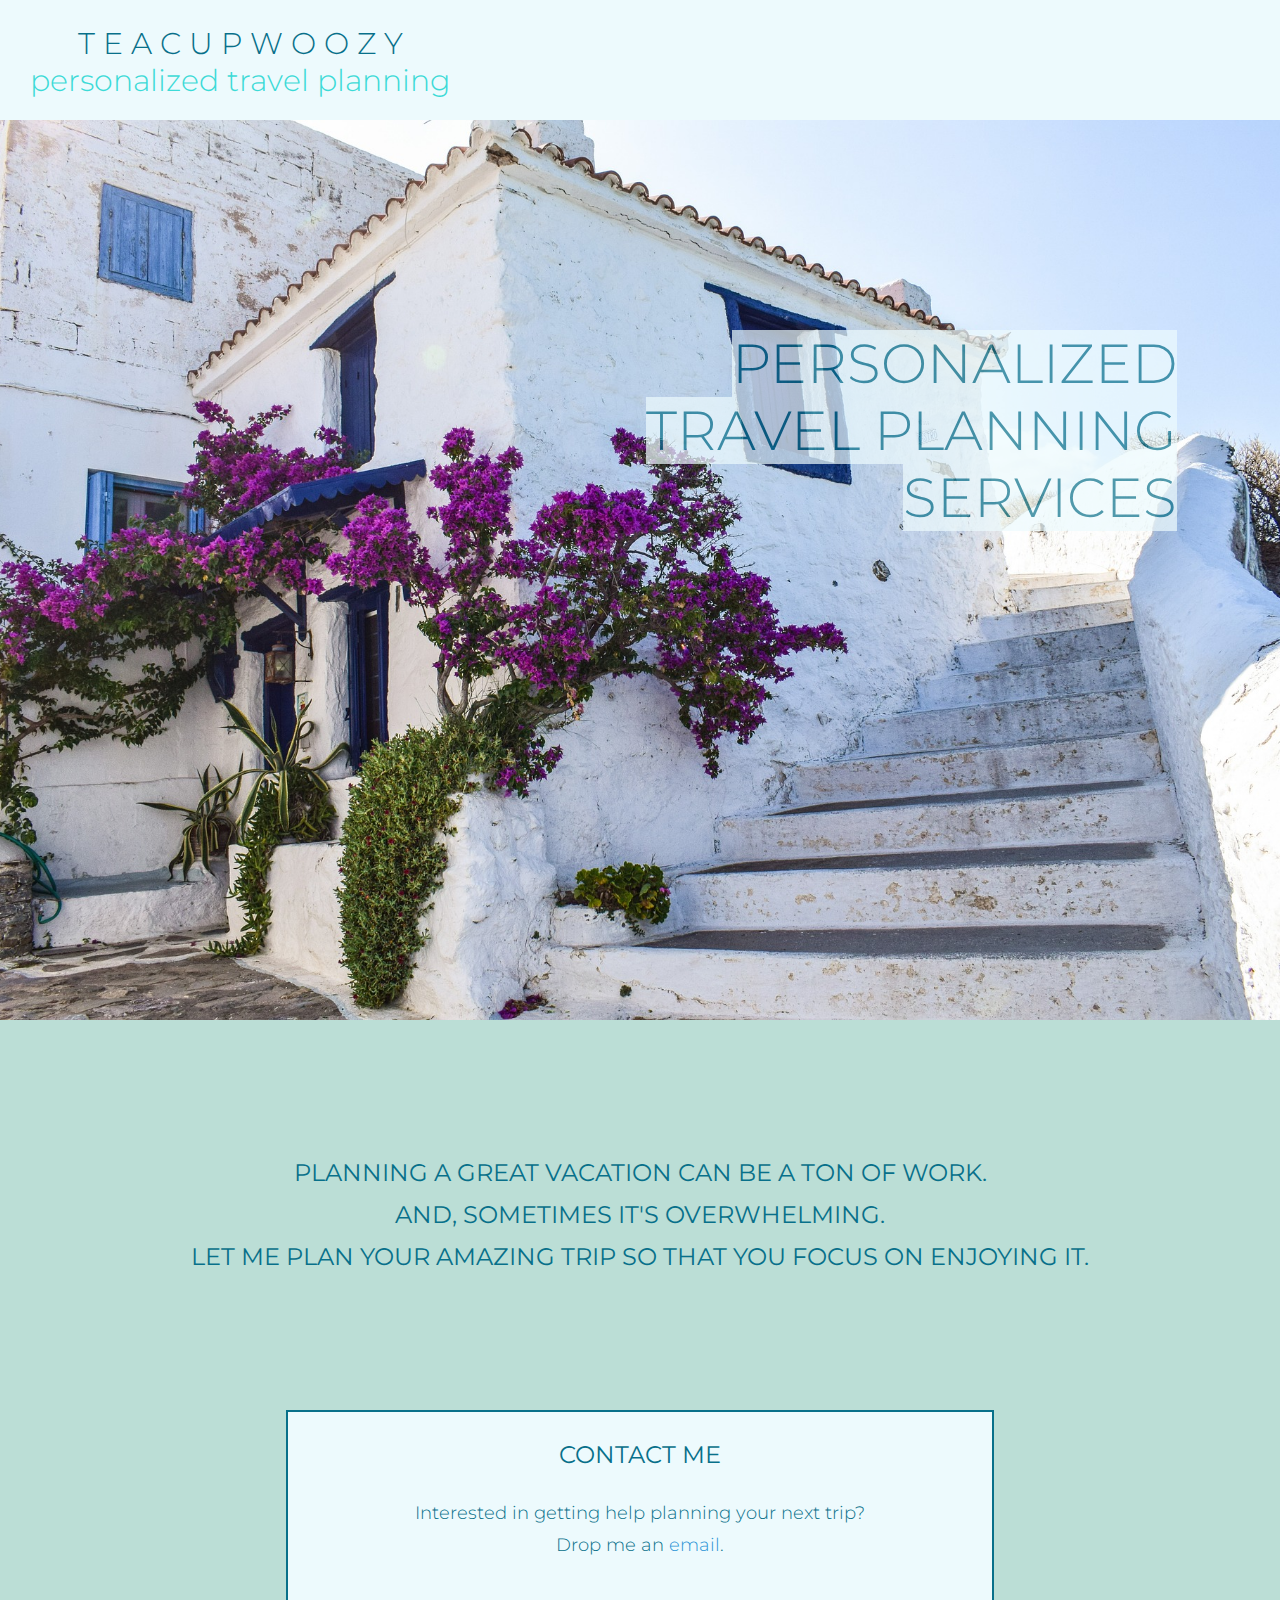
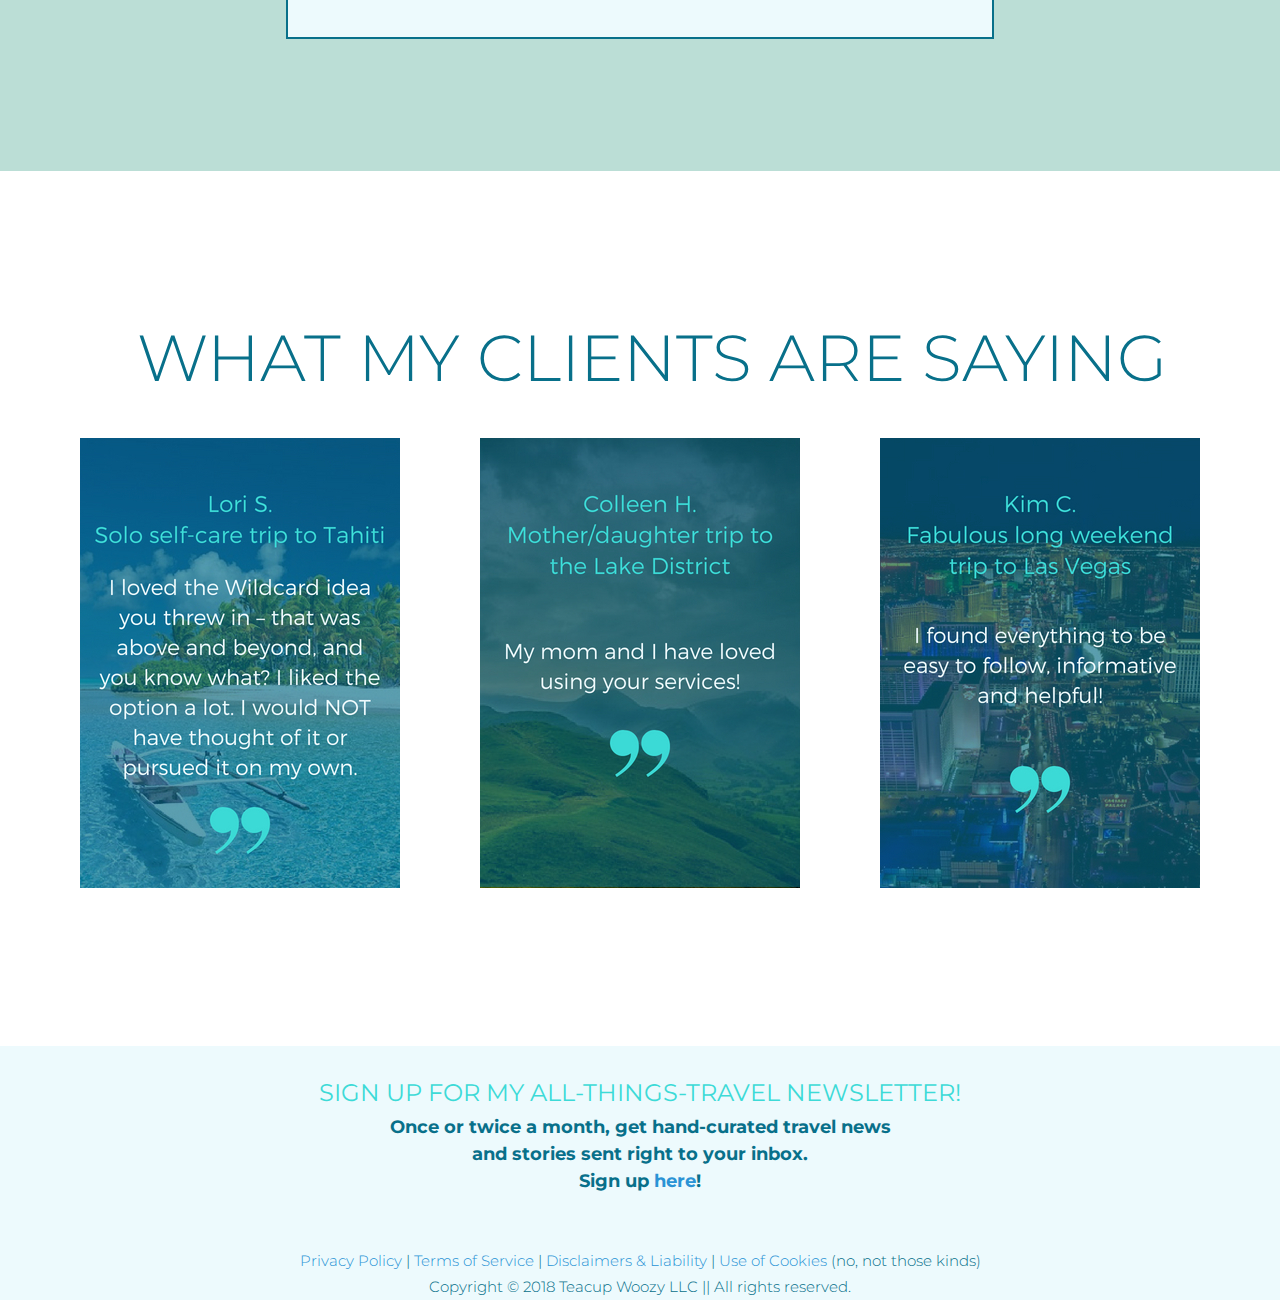
==== index.html @ 274c523c "add landing page and legal page, minor updates to css" ====
<!DOCTYPE html>
<html lang="en">
<head>
	<meta charset="utf-8">
	<title>Teacup Woozy | Personalized Travel Planning | Home</title>
	<link href="https://fonts.googleapis.com/css?family=Montserrat:300,400" rel="stylesheet">
	<link rel="stylesheet" type="text/css" href="tw.css">
</head>
<body>
	<header id="nav-header">
		<div id="logo">
			<h1>T E A C U P   W O O Z Y<br>
			<span>personalized travel planning</span></h1>
		</div>

		<!-- <nav id="nav-container">
			<a href="#" id="menu-icon"></a>
			<ul>
				<li class="nav-menu"><a href="home.html">Home</a></li>
				<li class="nav-menu"><a href="services.html">Services</a></li>
				<li class="nav-menu"><a href="blog.html">Blog</a></li>
				<li class="nav-menu"><a href="about.html">About</a></li>
				<li class="nav-menu"><a href="contact.html">Contact</a></li>
			</ul>
		</nav>	 -->
	</header>

	<!-- Main content -->
	<section>
		<!-- welcome -->
		<article id="welcome-section" class="nav-padding">
			<!-- css: insert greece.jpg for full viewport-->

			<h2><span class="highlight">PERSONALIZED<br>
			TRAVEL PLANNING<br>
			SERVICES</span></h2>
		</article>
		
		<!-- Intro -->
		<!-- "bumpers" will be to make the width ~80% for 900+px and margins for mobile-->
		<article class="bumpers"> 
			<!-- "background-ocean-box" will be a solid background covering set width of page -->
			<div class="background-ocean-box">
				<br><br>
				<br><br>
				<br><br>
				<header><h4>PLANNING A GREAT VACATION CAN BE A TON OF WORK.<br> AND, SOMETIMES IT'S OVERWHELMING.<br>
				LET ME PLAN YOUR AMAZING TRIP SO THAT YOU FOCUS ON ENJOYING IT.</h4></header>
				<br><br>
				<br><br>
				<br><br>
				<div class="home-small-box">
					<br>
					<h4>CONTACT ME</h4>
					<br>
					<p>Interested in getting help planning your next trip?
					<br>
					Drop me an <a href="mailto:stacy@teacupwoozy.com&subject=Travel%Planning%Help">email</a>.</p>
				</div>
				<br><br>
				<br><br>
				<br><br>
			</div>
		</article>

		<!-- Testimonials -->
		<article class="bumpers">
			<br><br>
			<br><br>
			<br><br>
			<header><h2>WHAT MY CLIENTS ARE SAYING</h2></header>
			<div class="container">
				<div class="grid">
					<div class="testimonial-cell">
						<img src="images/client-testimonial-tahiti.jpg" alt="Client Lori: I loved the Wildcard idea you threw in – that was above and beyond, and you know what? I liked the option a lot. I would NOT have thought of it or pursued it on my own." class="responsive-image">
					</div>
					<div class="testimonial-cell">
						<img src="images/client-testimonial-lake-district.jpg" alt="Client Colleen: My mom and I have loved using your services!" class="responsive-image">
					</div>
					<div class="testimonial-cell">
						<img src="images/client-testimonial-las-vegas.jpg" alt="I found everything to be easy to follow, informative and helpful!" class="responsive-image">
					</div>
				</div>
			</div>
			<br><br>	
			<br><br>	
			<br><br>	
		</article>
	</section>

	<footer>
		<br>
		<h4 class="newsletter">SIGN UP FOR MY ALL-THINGS-TRAVEL NEWSLETTER!</h4>
		<h5>Once or twice a month, get hand-curated travel news and stories sent right to your inbox.</h5>
		<h5>Sign up <a href="http://eepurl.com/dfZ7wr" target="_blank">here</a>!</h5>
		<br><br>
		<!-- flexbox -->
		<div class="footer-container">
			<div>
				<p><a href="legal.html">Privacy Policy</a> | <a href="legal.html">Terms of Service</a> | <a href="legal.html">Disclaimers & Liability</a> | <a href="legal.html">Use of Cookies</a> (no, not those kinds)</p>
				<p>Copyright &copy; 2018 Teacup Woozy LLC || All rights reserved.</p>
			</div>
		</div>
	</footer>

</body>
</html>
---- tw.css ----
body {
	margin: 0%;
	font-family: 'Montserrat', sans-serif;
	font-size: 18px;
	color: #08708A;
}

p {
	line-height: 1.75;
	margin: 15px;
	font-weight: 300;
}

#nav-container {
	text-align: center;
}

#nav-header {
	background-color: #EDFAFD;
	width: 100%;
	height: 150px;
	position: fixed;
	top: 0;
	left: 0;
	z-index: 100;
}

#menu-icon {
	display: inline-block;
	background: #EDFAFD url(images/arrow.png) center;
	height: 26px;
	width: 32px;
	padding-top: 6px;
	border-radius: 6px;
}

nav a {
	color: #08708A;
}

nav ul, nav:active ul {
	display: none;
	position: center;
	background: #EDFAFD;
	padding: 0;
	top: 150px;
	width: 55%;
	margin: 0 auto;
	border-radius: 4px 4px 4px 4px;
}

nav li {
	text-align: center;
	width: 100%;
	padding: 13px 0;
}

nav:hover ul {
	display: block;
}

h1 {
	font-size: 30px;
	font-weight: 300;
	color: #08708A;
	text-align: center;
	margin: 15px 20px;
}

h1 span {
	font-size: 30px;
	font-weight: 300;
	color: #3DDAD7;
}

a {
	text-decoration: none;
	color: #2A93D5;
}

a:hover {
	color: #3DDAD7;
}

nav ul {
	list-style-type: none;
	padding: 0px;
}

.nav-padding {
	margin-top: 150px;
}

.nav-menu {
	font-size: 16px;
}

#welcome-section {
	background-image: url(images/greece.jpg);
	background-size: cover;
	background-position: center center;
	width: 100%;
	height: 100vh;
}

#welcome-section h2 {
	color: #08708A;
	font-size: 45px;
	font-weight: 300;
	position: absolute;
	top: 25vh;
	left: -10px;
	padding: 0 10px;
	text-align: right;
}

.highlight {
	background-color: rgb(237,251,254);
	opacity: 0.7;
}

.background-ocean-box {
	background-color: #BBDED6;
	width: 100%;
}

h2 {
	color: #08708A;
	font-size: 55px;
	font-weight: 300;
	text-align: right;
	margin: 15px;
}

h3 {
	font-size: 40px;
	font-weight: 300;
	margin: 10px;
}

h4 {
	line-height: 1.75;
	text-align: center;
	font-size: 24px;
	margin: 10px;
	font-weight: 400;
}

h5 {
	font-size: 18px;
	line-height: 1.5;
	margin: 10px;
}

.home-small-box {
	/*background-image: url(image/coins-travel.jpg);
	background-size: 200px 100px;
	background-repeat: no-repeat;*/
	background-color: #EDFAFD;
	border: 2px solid #08708A;
	width: 90vw;
	height: 275px;
	margin: 0 auto;
}

.home-small-box p {
	padding: 0 10px;
	text-align: center;
}

.first-sentence {
	font-size: 24px;
	font-weight: 300;
}

.button {
	background-color: #EDFAFD;
	font-size: 18px;
	color: #3DDAD7;
	border-radius: 6px;
	padding: 8px 24px;
	border: 2px solid #3DDAD7;
}

.button-container {
	text-align: center;
}

.button:hover {
	background-color: #3DDAD7;
	color: #EDFAFD;
}

.container {
	max-width: 1200px;
	margin: 0 auto;
	padding: 0 1rem;
}

.grid {
	display: flex;
	flex-direction: column;
	flex-wrap: nowrap;
}

.testimonial-cell {
	margin: 1rem;
	padding: 10px 2px;
}

.testimonial-cell img {
	display: block;
	margin-left: auto;
	margin-right: auto;
}

.responsive-image {
	max-width: 100%;
}

.newsletter {
	color: #3DDAD7;
	font-weight: 400;
}

/*SERVICE PAGE*/
.services-left {
	background-color: #BBDED6;
	text-align: center;
	height: 300px;
}

.services-right {
	text-align: center;
}

.included-list {
	text-align: left;
	line-height: 1.5;
}

ul {
	list-style-type: disc;
}

/*ABOUT PAGE*/
#about-container {
	background-color: #BBDED6;
}

#about-photo {
	border-radius: 80%;
	max-width: 100%;
	height: auto;
	display: block;
	margin-left: auto;
	margin-right: auto;
}

/*CONTACT PAGE*/
#contact {
	text-align: center;
}

footer {
	background-color: #EDFAFD;
	font-size: 15px;
	line-height: 1.75;
	margin: 0;
	text-align: center;
}


@media screen and (min-width: 480px) {
	#welcome-section h2 {
	top: 35vh;
	left: 15vw;
	}
}

@media screen and (min-width: 600px) {
	.grid {
		display: flex;
		flex-wrap: wrap;
		flex-direction: row;
	}
	.testimonial-cell {
		width: calc(50% - 2.25rem);
	}
}

@media screen and (min-width: 768px) {
	p, h5, h4, .included-list, #legal{
		margin: auto;
		width: 80%;
	}
	.testimonial-about {
		width: calc(50% - 2.25rem);
	}
	#welcome-section h2 {
	left: 35vw;
	}
	.home-small-box {
	width: 55vw;
	height: 250px;
	margin: 0 auto;
	}
	.services-right p {
		text-align: left;
	}
	.included-list {

	}
	#about-photo {
		float: left;
		padding: 20px;
	}
	footer h5 {
		max-width: 40%;
		margin: 0 auto;
	}
}

@media screen and (min-width: 992px) {
	h2 {
		font-size: 65px;
		width: 90%;
	}
	#nav-header {
		height: 100px;
	}
	#welcome-section h2 {
		left: 0vw;
		font-size: 55px;
	}
	#menu-icon {
		display: none;
	}
	#nav-header {
		display: flex;
		flex-direction: row;
		flex-wrap: nowrap;
		justify-content: left;
		padding: 10px;
		width: 100vw;
	}
/*	#nav-container {
		padding: 40px;
	}*/
	nav ul {
		display: flex;
	}
	.nav-menu {
		padding: 10px 10px;
		font-size: 17px;
	}

	/*fix below for full size nav*/
/*	nav:hover ul {
		display: inline;
	}*/
	nav li {
		display: inline;
	}
	#nav-container {
		width: 400px;
	}
	.nav-padding {
	margin-top: 120px;
	}

	.home-small-box {
		height: 225px;
	}
	.testimonial-cell {
		width: calc(33.33% - 2.25rem);
	}
	.testimonial-about {
		width: calc(50% - 2.25rem);
	}
	.services-container {
		display: flex;
		flex-wrap: wrap;
		flex-direction: row;
	}
	.services-cell {
		width: 50%;
		height: 1000px;
	}
	#about-photo {
		float: left;
	}
}
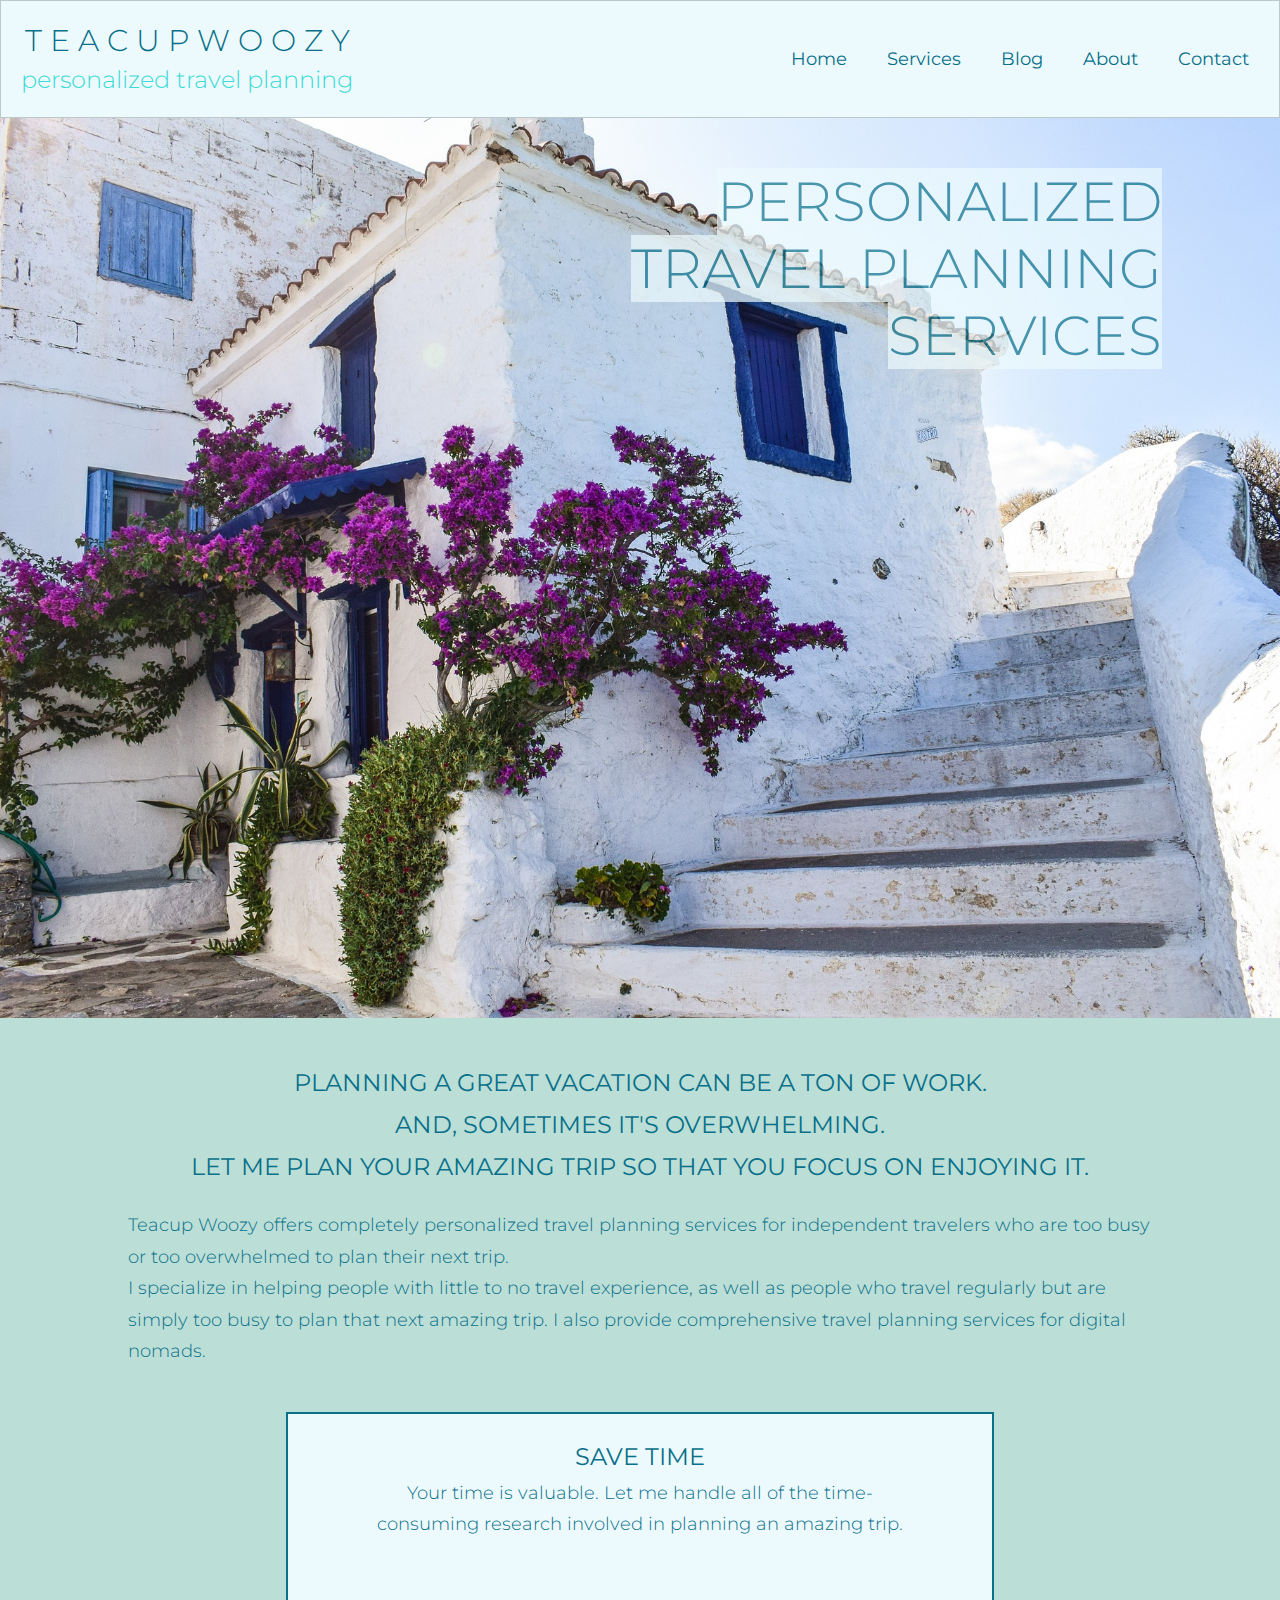
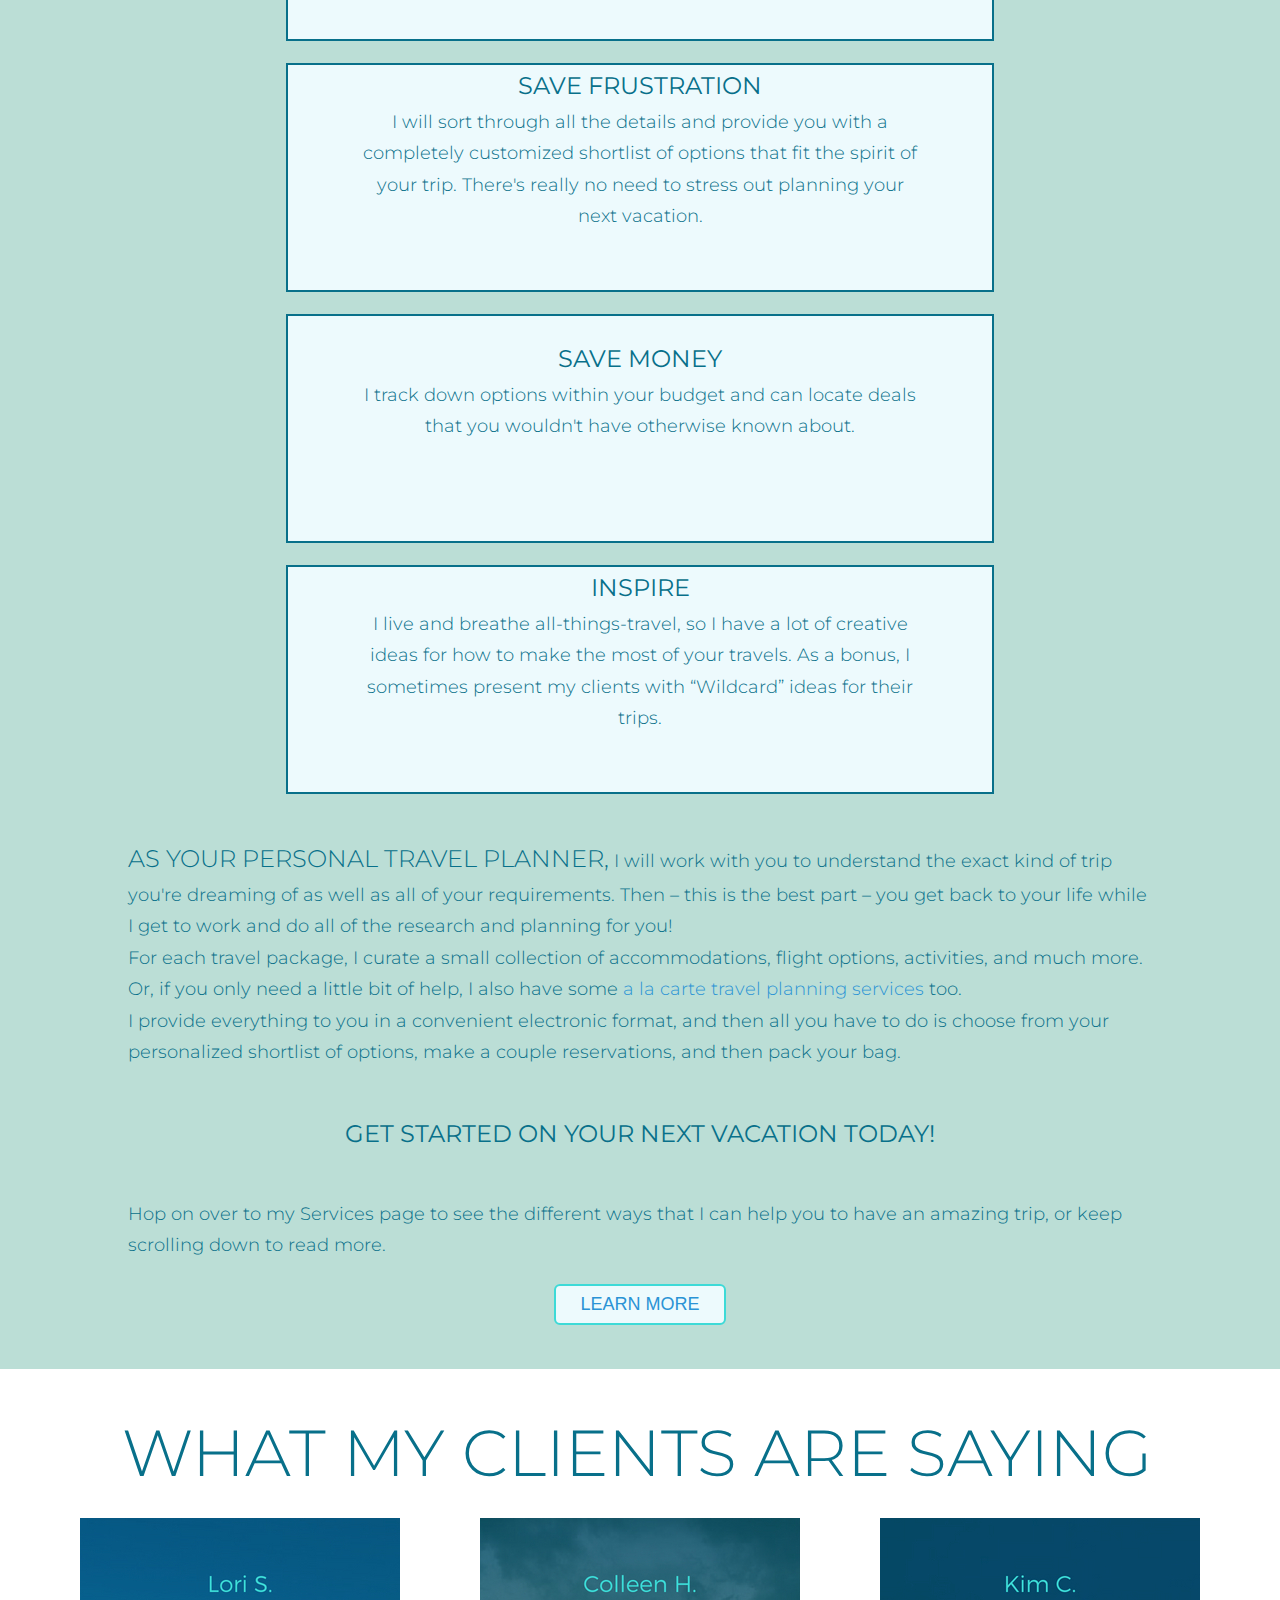
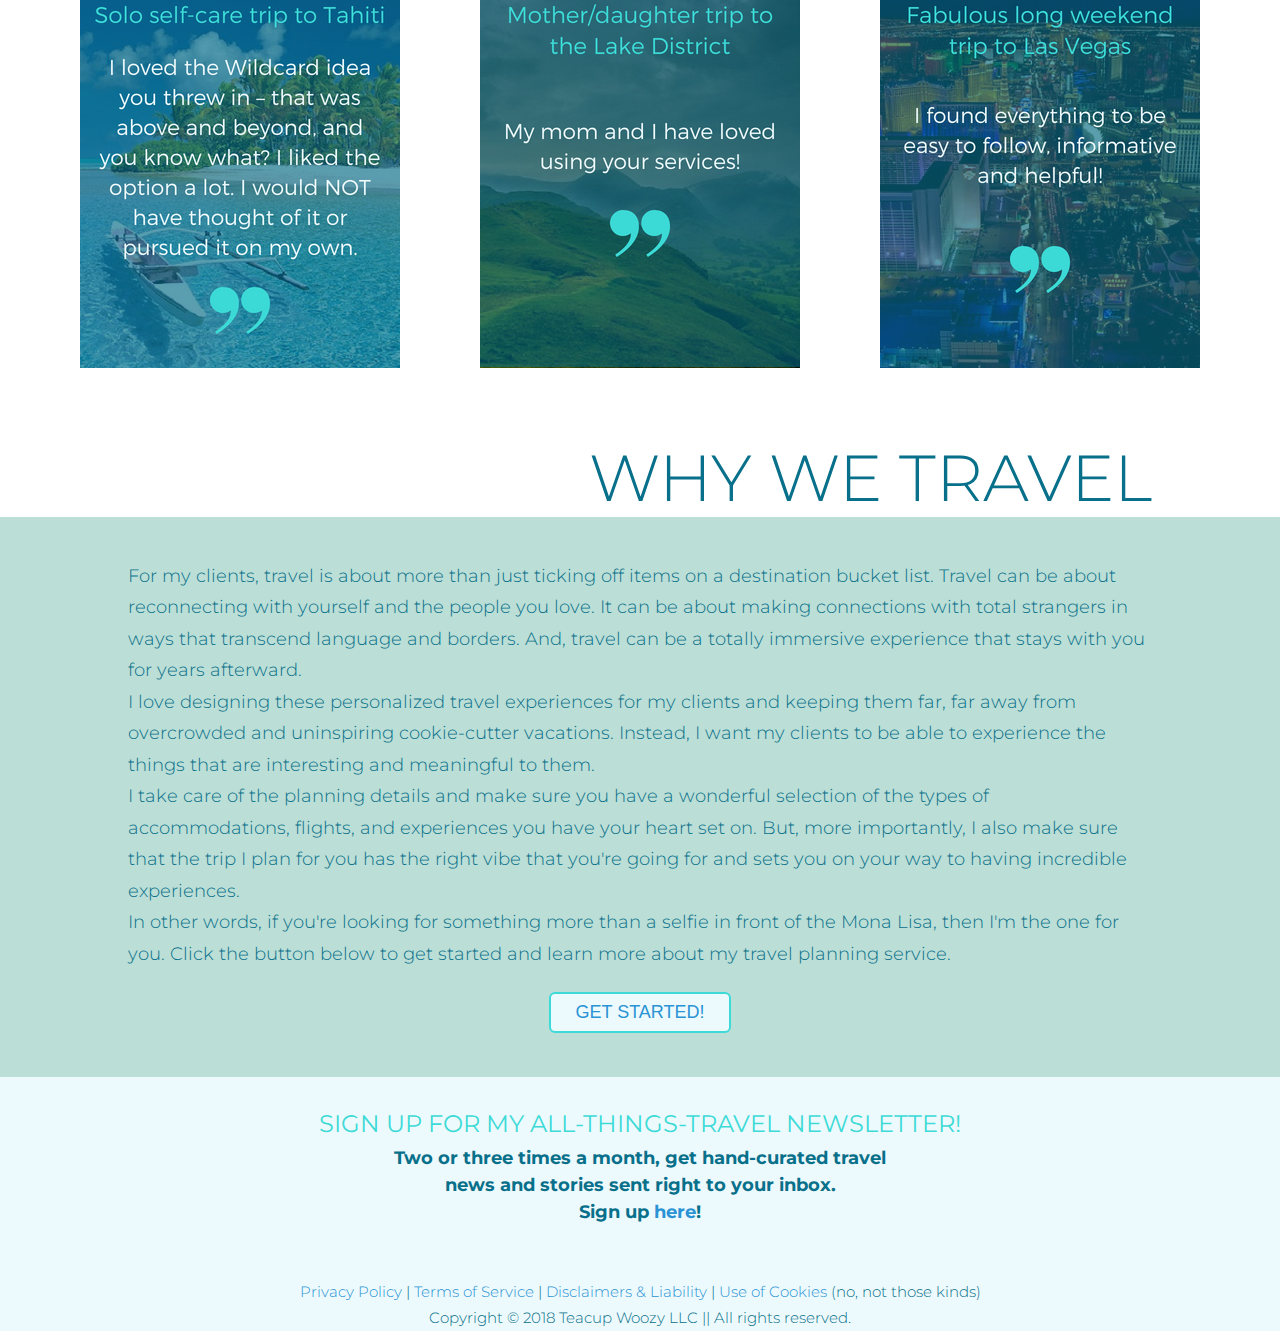
==== commit b0fcdfda: "change all nav from home.html to index.html and archive current live index page" ====
--- a/index.html
+++ b/index.html
@@ -5,24 +5,44 @@
 	<title>Teacup Woozy | Personalized Travel Planning | Home</title>
 	<link href="https://fonts.googleapis.com/css?family=Montserrat:300,400" rel="stylesheet">
 	<link rel="stylesheet" type="text/css" href="tw.css">
+	<!-- Global site tag (gtag.js) - Google Analytics -->
+	<script async src="https://www.googletagmanager.com/gtag/js?id=UA-107564560-1"></script>
+	<script>
+	  window.dataLayer = window.dataLayer || [];
+	  function gtag(){dataLayer.push(arguments);}
+	  gtag('js', new Date());
+
+	  gtag('config', 'UA-107564560-1');
+	</script>
 </head>
 <body>
 	<header id="nav-header">
-		<div id="logo">
-			<h1>T E A C U P   W O O Z Y<br>
-			<span>personalized travel planning</span></h1>
-		</div>
+		<nav class="navbar">
+			<span id="navbar-toggle">
+				<img src="images/menu-icon.png" alt="toggle button for dropdown menu">
+			</span>
 
-		<!-- <nav id="nav-container">
-			<a href="#" id="menu-icon"></a>
-			<ul>
-				<li class="nav-menu"><a href="home.html">Home</a></li>
-				<li class="nav-menu"><a href="services.html">Services</a></li>
-				<li class="nav-menu"><a href="blog.html">Blog</a></li>
-				<li class="nav-menu"><a href="about.html">About</a></li>
-				<li class="nav-menu"><a href="contact.html">Contact</a></li>
+			<a href="index.html" id="logo"><h1>T E A C U P W O O Z Y<br>
+				<span>personalized travel planning</span></h1>
+			</a>
+			<ul id="main-nav">
+				<li>
+					<a href="index.html" class="nav-links">Home</a>
+				</li>
+				<li>
+					<a href="services.html" class="nav-links">Services</a>
+				</li>
+				<li>
+					<a href="blog.html" class="nav-links">Blog</a>
+				</li>
+				<li>
+					<a href="about.html" class="nav-links">About</a>
+				</li>
+				<li>
+					<a href="contact.html" class="nav-links">Contact</a>
+				</li>
 			</ul>
-		</nav>	 -->
+		</nav>
 	</header>
 
 	<!-- Main content -->
@@ -42,31 +62,73 @@
 			<!-- "background-ocean-box" will be a solid background covering set width of page -->
 			<div class="background-ocean-box">
 				<br><br>
-				<br><br>
-				<br><br>
 				<header><h4>PLANNING A GREAT VACATION CAN BE A TON OF WORK.<br> AND, SOMETIMES IT'S OVERWHELMING.<br>
 				LET ME PLAN YOUR AMAZING TRIP SO THAT YOU FOCUS ON ENJOYING IT.</h4></header>
+				<br>
+				<p>Teacup Woozy offers completely personalized travel planning services for independent travelers who 
+					are too busy or too overwhelmed to plan their next trip.</p>
+				<p>I specialize in helping people with little to no travel experience, as well as people who travel 
+					regularly but are simply too busy to plan that next amazing trip. I also provide comprehensive 
+					travel planning services for digital nomads.</p>
 				<br><br>
-				<br><br>
-				<br><br>
+				<!-- The Why boxes -->
+				<!-- "home-small-box" will be white-ish background boxes, rounded corners, poss very transparent photo in background -->
 				<div class="home-small-box">
 					<br>
-					<h4>CONTACT ME</h4>
+					<h4>SAVE TIME</h4>
+					<p>Your time is valuable. Let me handle all of the time-consuming research involved in planning 
+						an amazing trip.</p>
+				</div>
+				<br>
+				<div class="home-small-box">
+					<h4>SAVE FRUSTRATION</h4>
+					<p>I will sort through all the details and provide you with a completely customized shortlist 
+						of options that fit the spirit of your trip. There's really no need to stress out planning 
+						your next vacation.</p>
+				</div>
+				<br>
+				<div class="home-small-box">
 					<br>
-					<p>Interested in getting help planning your next trip?
-					<br>
-					Drop me an <a href="mailto:stacy@teacupwoozy.com&subject=Travel%Planning%Help">email</a>.</p>
+					<h4>SAVE MONEY</h4>
+					<p>I track down options within your budget and can locate deals that you wouldn't have 
+						otherwise known about.</p>
+				</div>
+				<br>
+				<div class="home-small-box">
+					<h4>INSPIRE</h4>
+					<p>I live and breathe all-things-travel, so I have a lot of creative ideas for how to make 
+						the most of your travels. As a bonus, I sometimes present my clients with “Wildcard” ideas 
+						for their trips.</p>
 				</div>
 				<br><br>
-				<br><br>
-				<br><br>
+				<!-- Call to action -->
+				<!-- "first-sentence" will be same size as h4 -->
+				<div>
+					<p><span class="first-sentence">AS YOUR PERSONAL TRAVEL PLANNER,</span> I will work with you to 
+					understand the exact kind of trip you're dreaming of as well as all of your requirements. Then – 
+					this is the best part – you get back to your life while I get to work and do all of the research 
+					and planning for you!</p>
+					<p>For each travel package, I curate a small collection of accommodations, flight options, 
+					activities, and much more. Or, if you only need a little bit of help, I also have some 
+					<a href="services.html">a la carte travel planning services</a> too.</p>
+					<p>I provide everything to you in a convenient electronic format, and then all you have to do is 
+					choose from your personalized shortlist of options, make a couple reservations, and then pack 
+					your bag.</p>
+					<br><br>
+					<h4>GET STARTED ON YOUR NEXT VACATION TODAY!</h4>
+					<br><br>
+					<p>Hop on over to my Services page to see the different ways that I can help you to have an amazing trip, or keep scrolling down to read more.</p>
+					<br>
+					<div class="button-container">
+						<p><button class="button"><a href="mailto:stacy@teacupwoozy.com?subject=Question%20from%20teacupwoozy.com"> LEARN MORE</a></button></p>
+					</div>
+					<br><br>
+				</div>
 			</div>
 		</article>
 
 		<!-- Testimonials -->
 		<article class="bumpers">
-			<br><br>
-			<br><br>
 			<br><br>
 			<header><h2>WHAT MY CLIENTS ARE SAYING</h2></header>
 			<div class="container">
@@ -81,17 +143,42 @@
 						<img src="images/client-testimonial-las-vegas.jpg" alt="I found everything to be easy to follow, informative and helpful!" class="responsive-image">
 					</div>
 				</div>
+			</div>	
+		</article>
+
+		<!-- Why we travel -->
+		<article class="bumpers">
+			<br><br>
+			<header><h2>WHY WE TRAVEL</h2></header>
+			<div class="background-ocean-box">
+				<br><br>
+				<p>For my clients, travel is about more than just ticking off items on a destination bucket list. 
+				Travel can be about reconnecting with yourself and the people you love. It can be about making 
+				connections with total strangers in ways that transcend language and borders. And, travel can be 
+				a totally immersive experience that stays with you for years afterward.</p>
+				<p>I love designing these personalized travel experiences for my clients and keeping them far, far 
+					away from overcrowded and uninspiring cookie-cutter vacations. Instead, I want my clients to 
+					be able to experience the things that are interesting and meaningful to them.</p>
+				<p>I take care of the planning details and make sure you have a wonderful selection of the types of 
+					accommodations, flights, and experiences you have your heart set on. But, more importantly, I 
+					also make sure that the trip I plan for you has the right vibe that you're going for and sets 
+					you on your way to having incredible experiences.</p>
+				<p>In other words, if you're looking for something more than a selfie in front of the Mona Lisa, 
+					then I'm the one for you. Click the button below to get started and learn more about my travel 
+					planning service.</p>
+				<br>
+				<div class="button-container">
+					<p><button class="button"><a href="mailto:stacy@teacupwoozy.com?subject=Question%20from%20teacupwoozy.com">GET STARTED!</a></button></p>
+				</div>
+				<br><br>
 			</div>
-			<br><br>	
-			<br><br>	
-			<br><br>	
 		</article>
 	</section>
 
 	<footer>
 		<br>
 		<h4 class="newsletter">SIGN UP FOR MY ALL-THINGS-TRAVEL NEWSLETTER!</h4>
-		<h5>Once or twice a month, get hand-curated travel news and stories sent right to your inbox.</h5>
+		<h5>Two or three times a month, get hand-curated travel news and stories sent right to your inbox.</h5>
 		<h5>Sign up <a href="http://eepurl.com/dfZ7wr" target="_blank">here</a>!</h5>
 		<br><br>
 		<!-- flexbox -->
@@ -102,6 +189,6 @@
 			</div>
 		</div>
 	</footer>
-
+	<script src="tw.js"></script>
 </body>
 </html>--- a/tw.css
+++ b/tw.css
@@ -11,56 +11,44 @@
 	font-weight: 300;
 }
 
-#nav-container {
-	text-align: center;
-}
-
-#nav-header {
+.navbar {
 	background-color: #EDFAFD;
-	width: 100%;
-	height: 150px;
-	position: fixed;
-	top: 0;
-	left: 0;
-	z-index: 100;
-}
-
-#menu-icon {
+	border: 1px solid rgba(0,0,0,0.2);
+  	padding-bottom: 10px;
+}
+
+#logo {
 	display: inline-block;
-	background: #EDFAFD url(images/arrow.png) center;
-	height: 26px;
-	width: 32px;
-	padding-top: 6px;
-	border-radius: 6px;
+}
+
+#main-nav {
+	list-style-type: none;
+	display: none;
+	flex-direction: column;
+}
+
+#main-nav li{
+	text-align: center;
+	margin: 10px auto;
+}
+
+.nav-links {
+	text-decoration: none;
+}
+
+#navbar-toggle {
+	position: absolute;
+	top: 10px;
+	right: 20px;
+	cursor: pointer;
 }
 
 nav a {
 	color: #08708A;
 }
 
-nav ul, nav:active ul {
-	display: none;
-	position: center;
-	background: #EDFAFD;
-	padding: 0;
-	top: 150px;
-	width: 55%;
-	margin: 0 auto;
-	border-radius: 4px 4px 4px 4px;
-}
-
-nav li {
-	text-align: center;
-	width: 100%;
-	padding: 13px 0;
-}
-
-nav:hover ul {
-	display: block;
-}
-
 h1 {
-	font-size: 30px;
+	font-size: 22px;
 	font-weight: 300;
 	color: #08708A;
 	text-align: center;
@@ -68,7 +56,7 @@
 }
 
 h1 span {
-	font-size: 30px;
+	font-size: 20px;
 	font-weight: 300;
 	color: #3DDAD7;
 }
@@ -82,17 +70,8 @@
 	color: #3DDAD7;
 }
 
-nav ul {
-	list-style-type: none;
-	padding: 0px;
-}
-
 .nav-padding {
-	margin-top: 150px;
-}
-
-.nav-menu {
-	font-size: 16px;
+	margin-top: 0px;
 }
 
 #welcome-section {
@@ -107,10 +86,9 @@
 	color: #08708A;
 	font-size: 45px;
 	font-weight: 300;
-	position: absolute;
 	top: 25vh;
 	left: -10px;
-	padding: 0 10px;
+	padding: 50px 10px;
 	text-align: right;
 }
 
@@ -129,7 +107,7 @@
 	font-size: 55px;
 	font-weight: 300;
 	text-align: right;
-	margin: 15px;
+	margin: 0px;
 }
 
 h3 {
@@ -186,8 +164,15 @@
 	text-align: center;
 }
 
+/* .button a {
+	color: #3DDAD7;
+} */
+
 .button:hover {
 	background-color: #3DDAD7;
+}
+
+.button a:hover {
 	color: #EDFAFD;
 }
 
@@ -241,6 +226,21 @@
 
 ul {
 	list-style-type: disc;
+}
+
+/* BLOG PAGE */
+.blog-container img {
+	display: block;
+	margin: 0 auto;
+}
+
+.blog-index-titles {
+	text-align: left;
+	line-height: 1.5em;
+}
+
+.blog-link {
+	font-size: .75em;
 }
 
 /*ABOUT PAGE*/
@@ -270,11 +270,16 @@
 	text-align: center;
 }
 
-
 @media screen and (min-width: 480px) {
 	#welcome-section h2 {
 	top: 35vh;
 	left: 15vw;
+	}
+	h1 {
+		font-size: 30px;
+	}
+	h1 span {
+		font-size: 24px;
 	}
 }
 
@@ -289,6 +294,7 @@
 	}
 }
 
+/* insert break for blog index page -- side by side */
 @media screen and (min-width: 768px) {
 	p, h5, h4, .included-list, #legal{
 		margin: auto;
@@ -308,8 +314,23 @@
 	.services-right p {
 		text-align: left;
 	}
-	.included-list {
-
+	/* .included-list {
+
+	} */
+	.blog-container {
+		display: flex;
+		flex-wrap: wrap;
+		flex-direction: row;
+		margin: 0 8px;
+	}
+	.blog-container img {
+		max-width: 100%;
+		width: auto;
+		height: auto;
+	}
+	.blog-cell {
+		width: 50%;
+		height: 700px;
 	}
 	#about-photo {
 		float: left;
@@ -326,49 +347,32 @@
 		font-size: 65px;
 		width: 90%;
 	}
-	#nav-header {
-		height: 100px;
+	.navbar {
+		display: flex;
+		justify-content: space-between;
+		align-items: center;
+		padding-bottom: 0;
+		height: 116px;
+	}
+	#main-nav {
+		display: flex !important;
+		margin-right: 30px;
+		flex-direction: row;
+		justify-content: flex-end;
+	}
+	#main-nav li {
+		margin: 0;
+	}
+	.nav-links {
+		margin-left: 40px;
+	}
+	#navbar-toggle {
+		display: none;
 	}
 	#welcome-section h2 {
 		left: 0vw;
 		font-size: 55px;
 	}
-	#menu-icon {
-		display: none;
-	}
-	#nav-header {
-		display: flex;
-		flex-direction: row;
-		flex-wrap: nowrap;
-		justify-content: left;
-		padding: 10px;
-		width: 100vw;
-	}
-/*	#nav-container {
-		padding: 40px;
-	}*/
-	nav ul {
-		display: flex;
-	}
-	.nav-menu {
-		padding: 10px 10px;
-		font-size: 17px;
-	}
-
-	/*fix below for full size nav*/
-/*	nav:hover ul {
-		display: inline;
-	}*/
-	nav li {
-		display: inline;
-	}
-	#nav-container {
-		width: 400px;
-	}
-	.nav-padding {
-	margin-top: 120px;
-	}
-
 	.home-small-box {
 		height: 225px;
 	}
@@ -390,7 +394,4 @@
 	#about-photo {
 		float: left;
 	}
-}
-
-
-
+}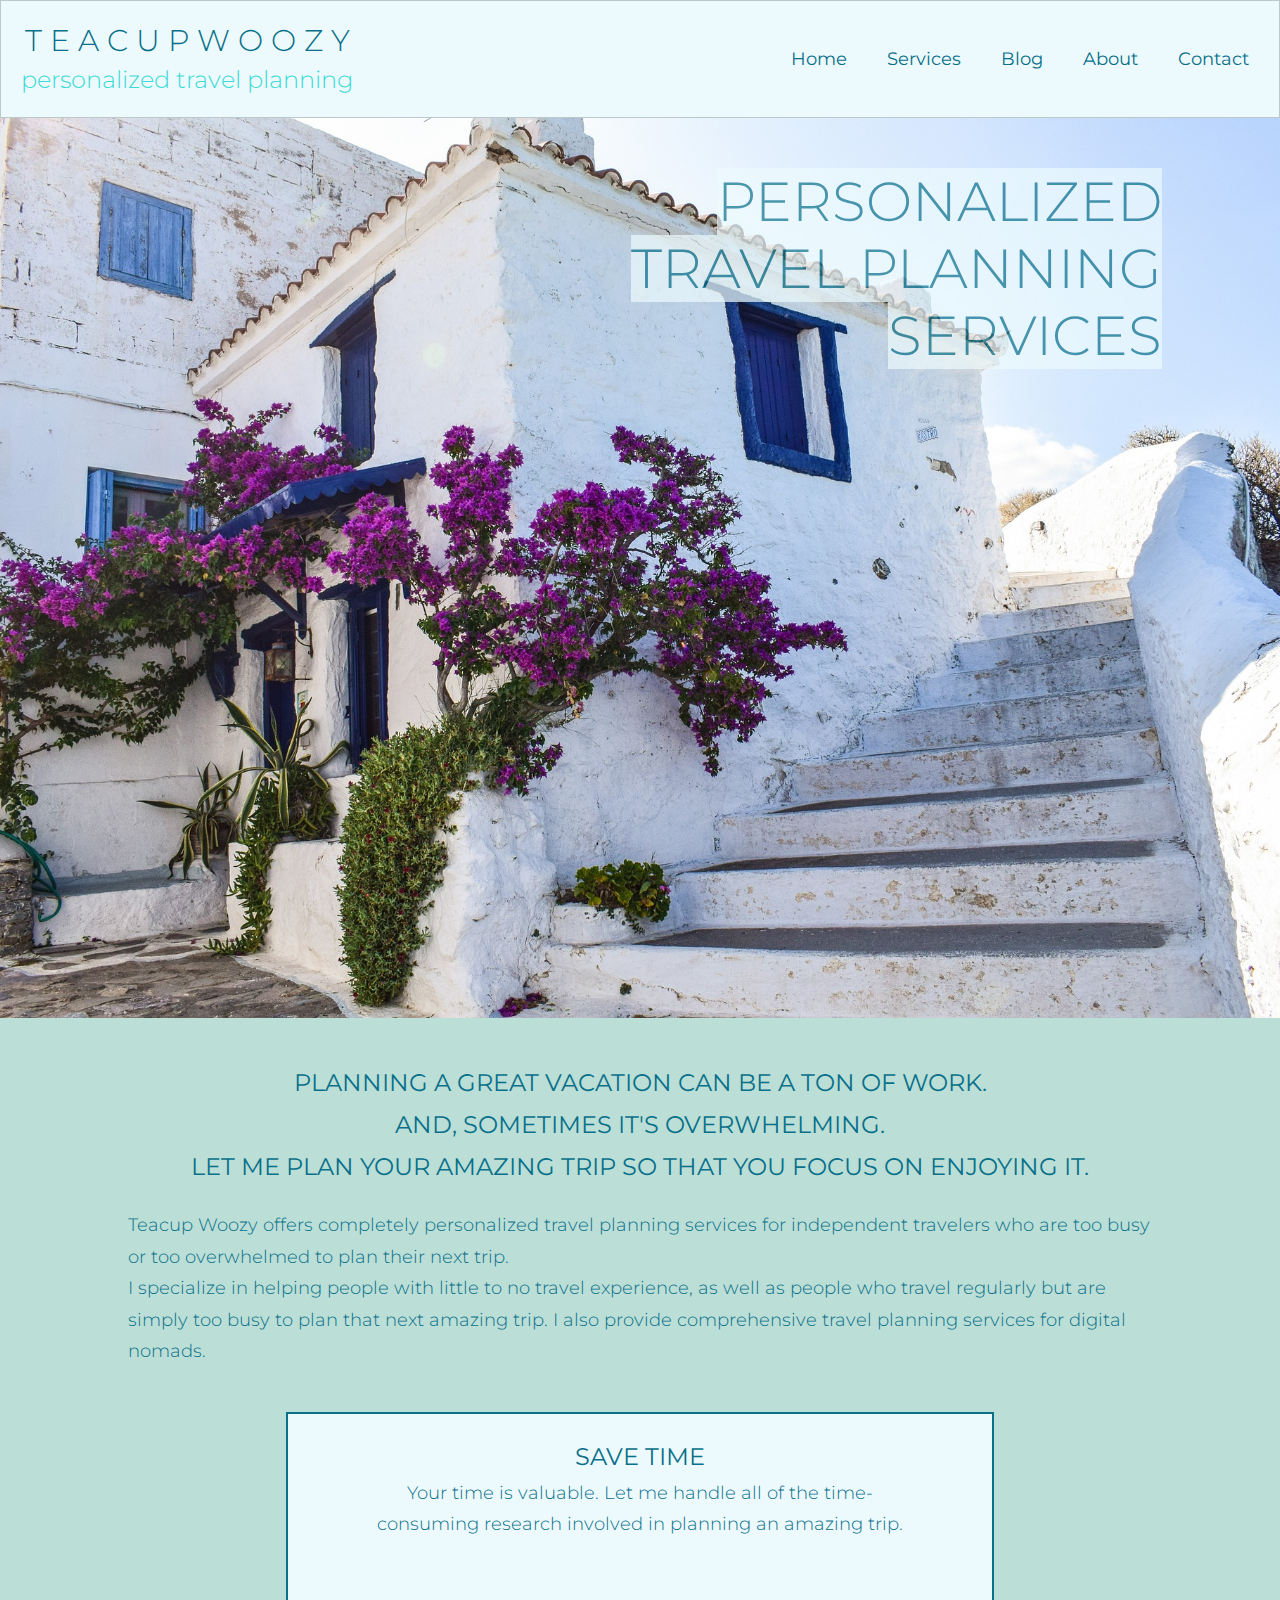
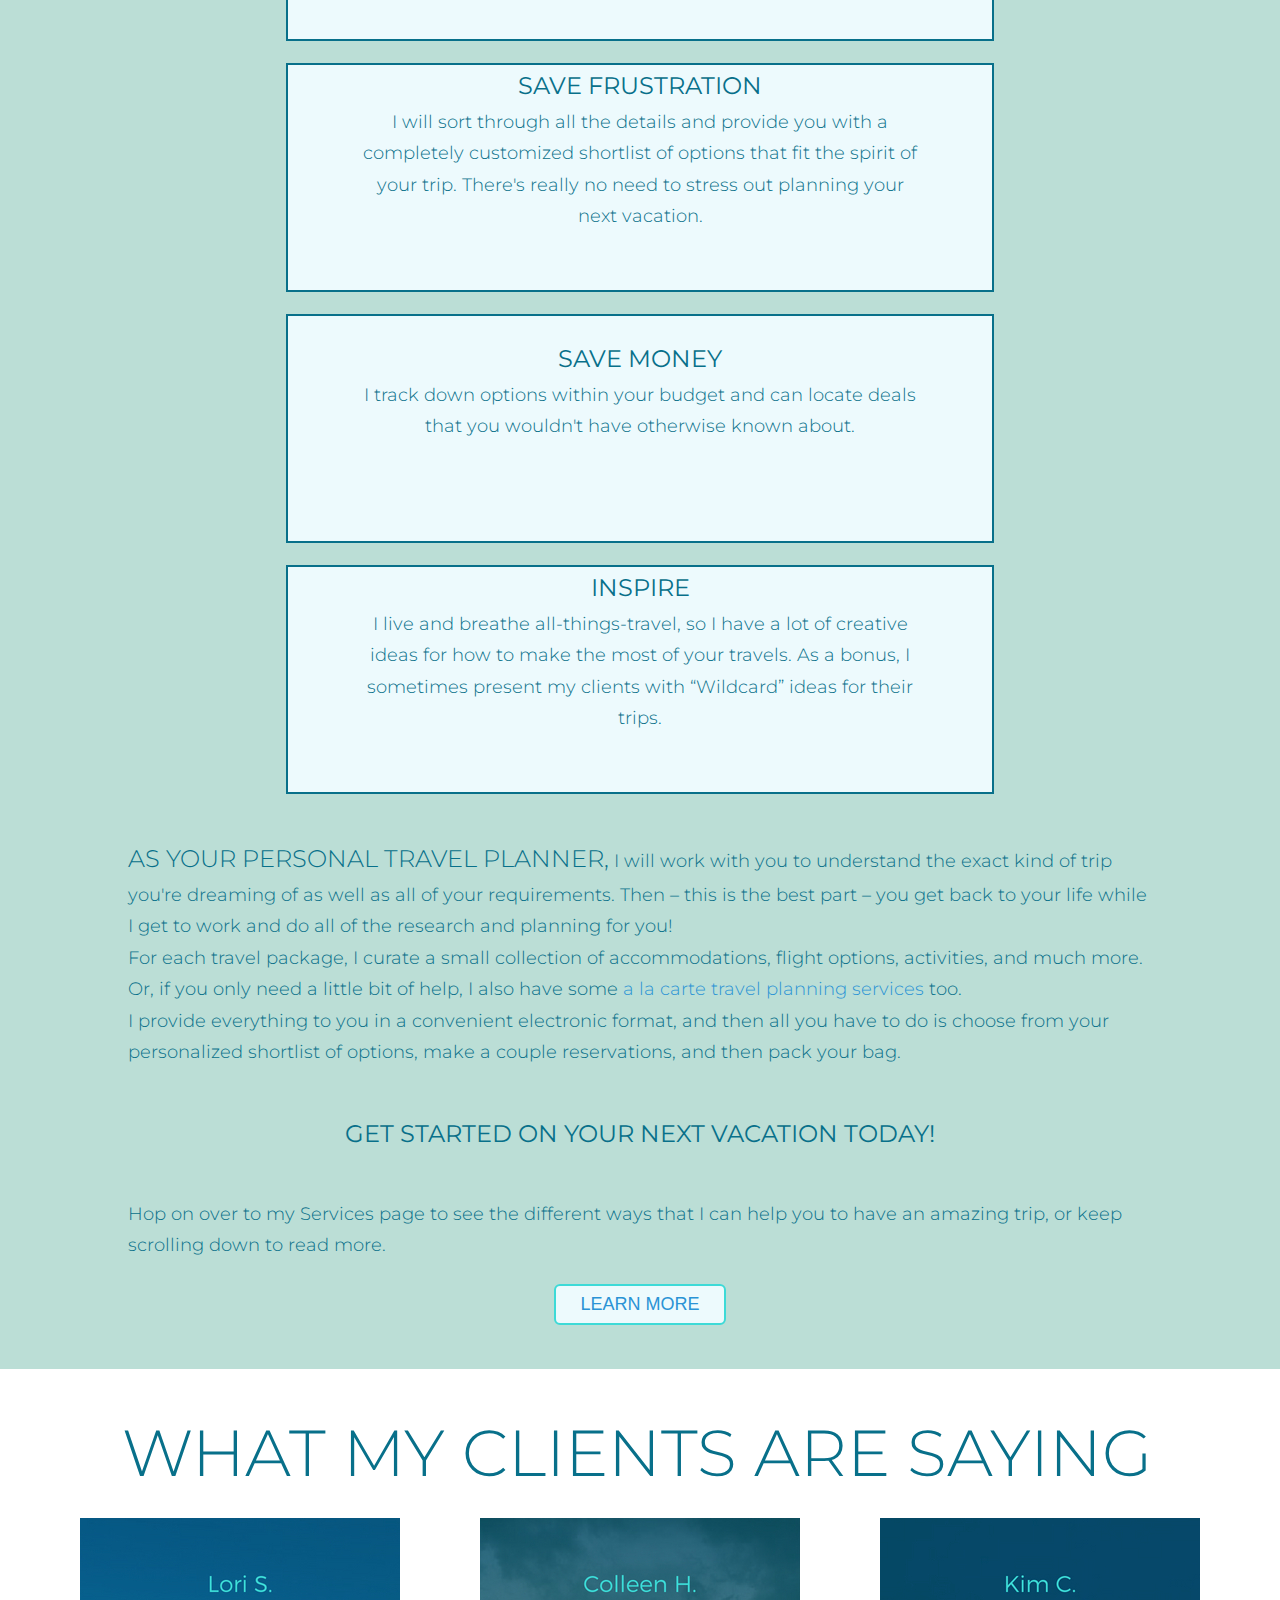
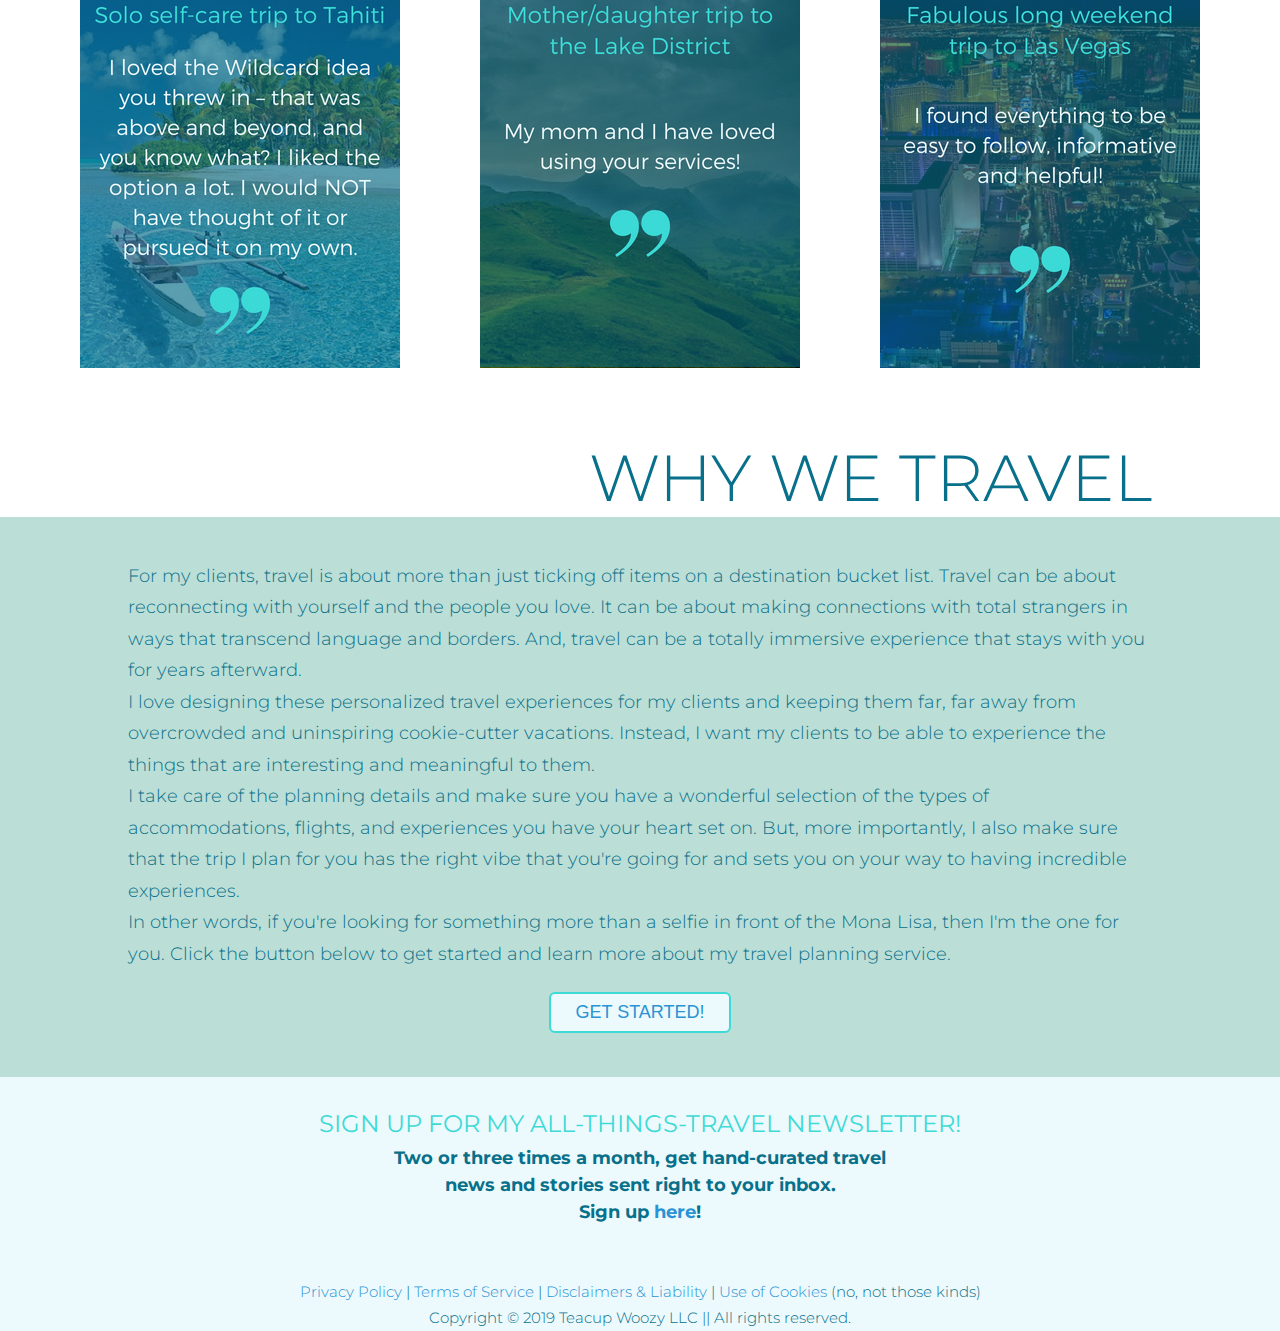
==== commit 963ee4c1: "change date to 2019 on all ages. ug static." ====
--- a/index.html
+++ b/index.html
@@ -2,6 +2,7 @@
 <html lang="en">
 <head>
 	<meta charset="utf-8">
+	<meta name="viewport" content="width=device-width, initial-scale=1">
 	<title>Teacup Woozy | Personalized Travel Planning | Home</title>
 	<link href="https://fonts.googleapis.com/css?family=Montserrat:300,400" rel="stylesheet">
 	<link rel="stylesheet" type="text/css" href="tw.css">
@@ -185,7 +186,7 @@
 		<div class="footer-container">
 			<div>
 				<p><a href="legal.html">Privacy Policy</a> | <a href="legal.html">Terms of Service</a> | <a href="legal.html">Disclaimers & Liability</a> | <a href="legal.html">Use of Cookies</a> (no, not those kinds)</p>
-				<p>Copyright &copy; 2018 Teacup Woozy LLC || All rights reserved.</p>
+				<p>Copyright &copy; 2019 Teacup Woozy LLC || All rights reserved.</p>
 			</div>
 		</div>
 	</footer>
--- a/tw.css
+++ b/tw.css
@@ -234,12 +234,29 @@
 	margin: 0 auto;
 }
 
+.blog-container h3 {
+	margin: 15px;
+}
+
 .blog-index-titles {
 	text-align: left;
 	line-height: 1.5em;
 }
 
 .blog-link {
+	font-size: .75em;
+}
+
+.blog-post-container img {
+	display: block;
+	margin-left: auto;
+	margin-right: auto;
+	max-width: 100vw;
+	max-height: auto;
+	padding: 15px;
+}
+
+.blog-date {
 	font-size: .75em;
 }
 
@@ -296,7 +313,7 @@
 
 /* insert break for blog index page -- side by side */
 @media screen and (min-width: 768px) {
-	p, h5, h4, .included-list, #legal{
+	p, h5, h4, .blog-post-container h3, .included-list, #legal{
 		margin: auto;
 		width: 80%;
 	}
@@ -326,11 +343,31 @@
 	.blog-container img {
 		max-width: 100%;
 		width: auto;
-		height: auto;
+		max-height: 300px;
 	}
 	.blog-cell {
 		width: 50%;
-		height: 700px;
+		height: 375px;
+	}
+	.blog-cell p, .blog-cell h4 {
+		margin-left: 15px;
+	}
+	.blog-post-container {
+		width: 80%;
+		margin: auto;
+	}
+	.blog-post-container .inline-image-right {
+		margin-right: 10%;
+	}
+	.blog-post-container .inline-image-left {
+		margin-left: 10%;
+		padding-left: 0;
+	}
+	.inline-image-right {
+		float: right;
+	}
+	.inline-image-left {
+		float: left;
 	}
 	#about-photo {
 		float: left;
